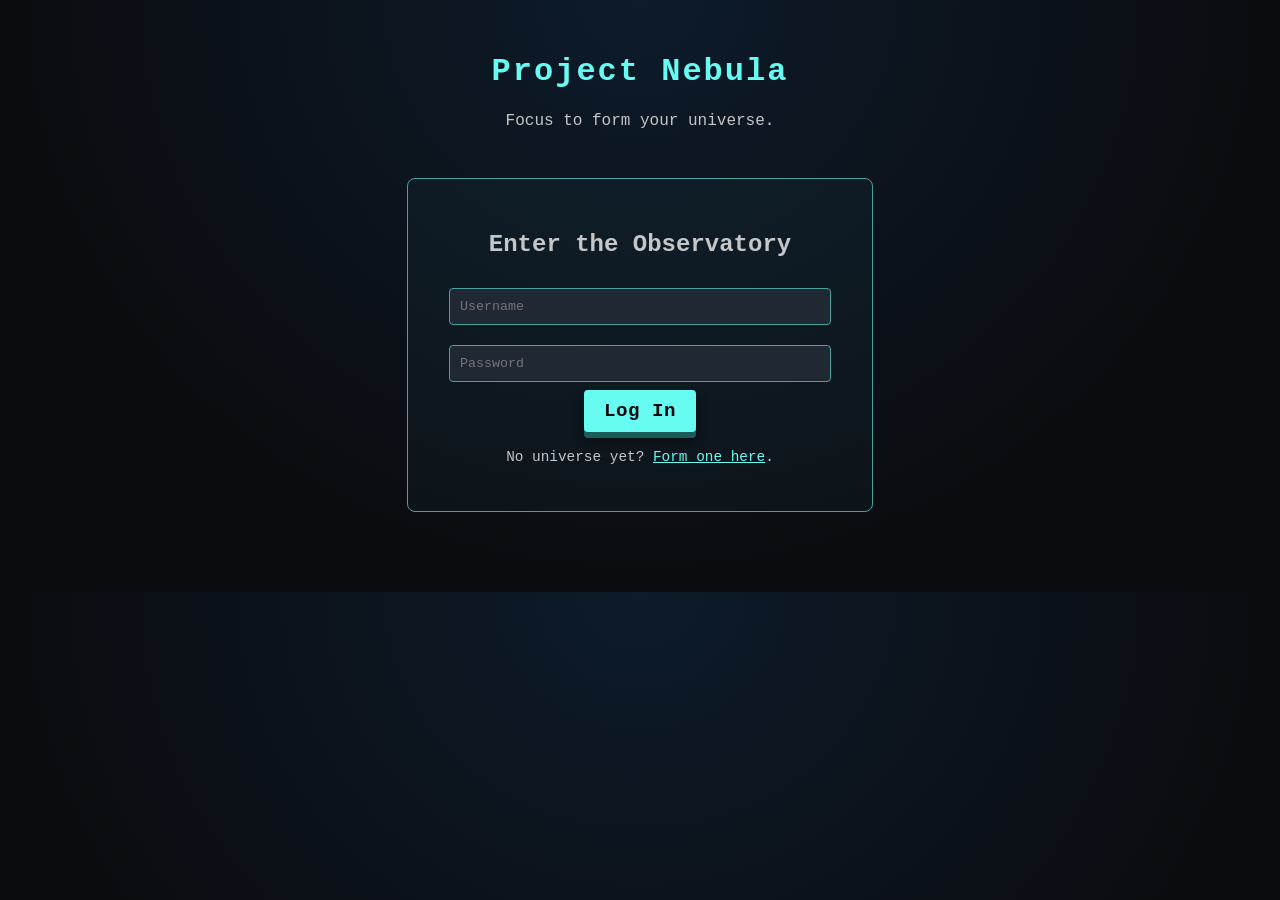
==== frontend/index.html @ 4d76ca4c "Update button styling - Add 3d pressable styling to buttons - Moved Logout button to separate place " ====
<!DOCTYPE html>
<html lang="en">
<head>
    <meta charset="UTF-8">
    <meta name="viewport" content="width=device-width, initial-scale=1.0">
    <title>Project Nebula</title>
    <link rel="stylesheet" href="style.css">
</head>
<body>
    <div class="container">
        <header>
            <h1>Project Nebula</h1>
            <p>Focus to form your universe.</p>
        </header>

        <div id="top-bar">
            <span id="top-bar-greeting">Observer: <strong id="top-bar-username"></strong></span>
            <button id="logout-btn">Log Out</button>
        </div>

	<section id="login-section" class="login-box">
            <h2>Enter the Observatory</h2>
            <form id="login-form">
                <input type="text" id="username" placeholder="Username" required>
                <input type="password" id="password" placeholder="Password" required>
                <button type="submit">Log In</button>
            </form>
            <p id="login-error" class="error-text" style="display: none;">Invalid coordinates (Wrong username or password).</p>
            <p style="margin-top: 15px; font-size: 0.9rem;">No universe yet? <a href="#" id="show-signup" style="color: var(--accent-blue);">Form one here</a>.</p>
        </section>

        <section id="signup-section" class="login-box" style="display: none;">
            <h2>Form a New Universe</h2>
            <form id="signup-form">
                <input type="text" id="signup-username" placeholder="Username" required>
                <input type="email" id="signup-email" placeholder="Email Address" required>
                <input type="password" id="signup-password" placeholder="Password" required>
                <button type="submit">Sign Up</button>
            </form>
            <p id="signup-msg" style="display: none; margin-top: 10px;"></p>
            <p style="margin-top: 15px; font-size: 0.9rem;">Already have an observatory? <a href="#" id="show-login" style="color: var(--accent-blue);">Log in</a>.</p>
        </section>

        <main id="app-section" style="display: none;">
            <section class="timer-section">
                <div id="stellar-visual">
                    <div id="star-core" class="star-core"></div>
                </div>
                
                <h2 id="time-display">25:00</h2>
                
                <input type="text" id="task-input" placeholder="e.g., LIGO O4b k-corrections..." autocomplete="off" style="margin-bottom: 20px; text-align: center;">
		<div class="slider-container" id="timer-setup">
	            <label for="time-slider" id="slider-label">Orbit Duration: 25 minutes</label>
	            <input type="range" id="time-slider" min="15" max="120" value="25" step="1">
	        </div>
                <div class="controls">
                    <button id="start-btn">Start Ignition</button>
                    <button id="abort-btn" class="danger" disabled>Abort (Core Collapse)</button>
                </div>
            </section>

            <section class="dashboard-section">
                <h3>Recent Formations</h3>
                <ul id="session-list">
                    <li>Loading universe...</li>
                </ul>
            </section>
        </main>
    </div>

    <script src="app.js"></script>
</body>
</html>
---- frontend/style.css ----
:root {
    --bg-color: #0b0c10;
    --text-main: #c5c6c7;
    --accent-blue: #66fcf1;
    --accent-dark: #45a29e;
    --danger: #ff4c4c;
    --btn-shadow: 0 6px 0 #1a5c59, 0 8px 10px rgba(0,0,0,0.5);
    --btn-shadow-hover: 0 4px 0 #1a5c59, 0 6px 8px rgba(0,0,0,0.5);
    --btn-shadow-active: 0 1px 0 #1a5c59, 0 2px 4px rgba(0,0,0,0.4);
}

body {
    font-family: 'Courier New', Courier, monospace; /* A bit of a scientific, terminal feel */
    background-color: var(--bg-color);
    color: var(--text-main);
    display: flex;
    justify-content: center;
    padding: 2rem;
    margin: 0;
    background-image:
        radial-gradient(ellipse at top, #0d1b2a 0%, var(--bg-color) 70%),
        url("data:image/svg+xml,%3Csvg xmlns='http://www.w3.org/2000/svg' width='400' height='400'%3E%3Ccircle cx='50' cy='80' r='1' fill='white' opacity='0.4'/%3E%3Ccircle cx='150' cy='30' r='0.8' fill='white' opacity='0.3'/%3E%3Ccircle cx='300' cy='120' r='1.2' fill='white' opacity='0.5'/%3E%3Ccircle cx='380' cy='60' r='0.7' fill='white' opacity='0.3'/%3E%3Ccircle cx='220' cy='200' r='1' fill='white' opacity='0.4'/%3E%3Ccircle cx='80' cy='300' r='0.9' fill='white' opacity='0.3'/%3E%3Ccircle cx='340' cy='280' r='1.1' fill='white' opacity='0.5'/%3E%3Ccircle cx='120' cy='370' r='0.8' fill='white' opacity='0.3'/%3E%3Ccircle cx='260' cy='350' r='1' fill='white' opacity='0.4'/%3E%3C/svg%3E");
    background-size: cover, 400px 400px;
}

.container {
    width: 100%;
    max-width: 800px;
    text-align: center;
}

header h1 {
    color: var(--accent-blue);
    letter-spacing: 2px;
}

.timer-section {
    margin: 3rem 0;
    padding: 2rem;
    border: 1px solid var(--accent-dark);
    border-radius: 8px;
    background: rgba(69, 162, 158, 0.05);
}

#time-display {
    font-size: 5rem;
    margin: 1rem 0;
    color: white;
}

button {
    padding: 10px 20px;
    font-size: 1.2rem;
    font-family: inherit;
    background-color: var(--accent-blue);
    color: var(--bg-color);
    border: none;
    border-radius: 4px;
    cursor: pointer;
    margin: 0 10px;
    font-weight: bold;
    box-shadow: var(--btn-shadow);
    transform: translateY(-2px);
    transition: box-shadow 0.1s ease, transform 0.1s ease, background-color 0.2s ease;
    letter-spacing: 0.5px;
}

button:hover:not(:disabled) {
    background-color: #7ffdf8;
    box-shadow: var(--btn-shadow-hover);
    transform: translateY(-1px);
}

button:active:not(:disabled) {
    box-shadow: var(--btn-shadow-active);
    transform: translateY(3px);
}

button:disabled {
    opacity: 0.5;
    cursor: not-allowed;
    box-shadow: none;
    transform: none;
}

button.danger {
    background-color: var(--danger);
    color: white;
    box-shadow: 0 6px 0 #8b0000, 0 8px 10px rgba(0,0,0,0.5);
}

button.danger:hover:not(:disabled) {
    background-color: #ff6b6b;
    box-shadow: 0 4px 0 #8b0000, 0 6px 8px rgba(0,0,0,0.5);
    transform: translateY(-1px);
}

button.danger:active:not(:disabled) {
    box-shadow: 0 1px 0 #8b0000, 0 2px 4px rgba(0,0,0,0.4);
    transform: translateY(3px);
}

.dashboard-section {
    text-align: left;
    margin-top: 3rem;
}

#session-list {
    list-style-type: none;
    padding: 0;
}

#session-list li {
    background: #1f2833;
    margin-bottom: 10px;
    padding: 15px;
    border-radius: 4px;
    border-left: 4px solid var(--accent-blue);
}

.login-box {
    margin: 3rem auto;
    padding: 2rem;
    max-width: 400px;
    background: rgba(69, 162, 158, 0.05);
    border: 1px solid var(--accent-dark);
    border-radius: 8px;
}

input {
    width: 90%;
    padding: 10px;
    margin: 10px 0;
    background: #1f2833;
    border: 1px solid var(--accent-dark);
    color: white;
    font-family: inherit;
    border-radius: 4px;
}

.error-text {
    color: var(--danger);
    font-size: 0.9rem;
}

/* visual star growth */
#stellar-visual {
    height: 150px;
    display: flex;
    justify-content: center;
    align-items: center;
    margin: 20px 0;
}

.star-core {
    width: 10px;
    height: 10px;
    background-color: #ff4c4c; /* starts like a dim red dwarf */
    border-radius: 50%;
    box-shadow: 0 0 10px #ff4c4c;
    transition: all 1s linear; /* smooth growth every second */
    transform: scale(1);
}

/* Stellar Core Slider */
.slider-container {
    margin: 30px 0;
    text-align: center;
}

#slider-label {
    display: block;
    margin-bottom: 15px;
    font-size: 1.2rem;
    font-weight: bold;
    color: var(--slider-color, #4a90e2);
    transition: color 0.2s ease-out;
    letter-spacing: 1px;
}

#time-slider {
    -webkit-appearance: none;
    width: 100%;
    max-width: 300px;
    height: 6px;
    background: rgba(255, 255, 255, 0.1);
    border-radius: 5px;
    outline: none;
}

/* The Glowing Orb (Chrome/Safari/Edge) */
#time-slider::-webkit-slider-thumb {
    -webkit-appearance: none;
    appearance: none;
    width: 22px;
    height: 22px;
    border-radius: 50%;
    background: var(--slider-color, #4a90e2);
    cursor: pointer;
    box-shadow: 0 0 15px var(--slider-color, #4a90e2);
    transition: background 0.2s, box-shadow 0.2s;
}

/* The Glowing Orb (Firefox) */
#time-slider::-moz-range-thumb {
    width: 22px;
    height: 22px;
    border-radius: 50%;
    background: var(--slider-color, #4a90e2);
    cursor: pointer;
    box-shadow: 0 0 15px var(--slider-color, #4a90e2);
    transition: background 0.2s, box-shadow 0.2s;
    border: none;
}

/* Top Bar */
#top-bar {
    display: none;
    justify-content: space-between;
    align-items: center;
    padding: 8px 16px;
    margin-bottom: 1rem;
    border: 1px solid var(--accent-dark);
    border-radius: 6px;
    background: rgba(69, 162, 158, 0.07);
    font-size: 0.85rem;
    color: var(--text-main);
}

#top-bar-greeting {
    letter-spacing: 0.5px;
}

#top-bar strong {
    color: var(--accent-blue);
}

#top-bar #logout-btn {
    font-size: 0.8rem;
    padding: 5px 12px;
    margin: 0;
    box-shadow: 0 3px 0 #1a5c59, 0 4px 6px rgba(0,0,0,0.4);
}
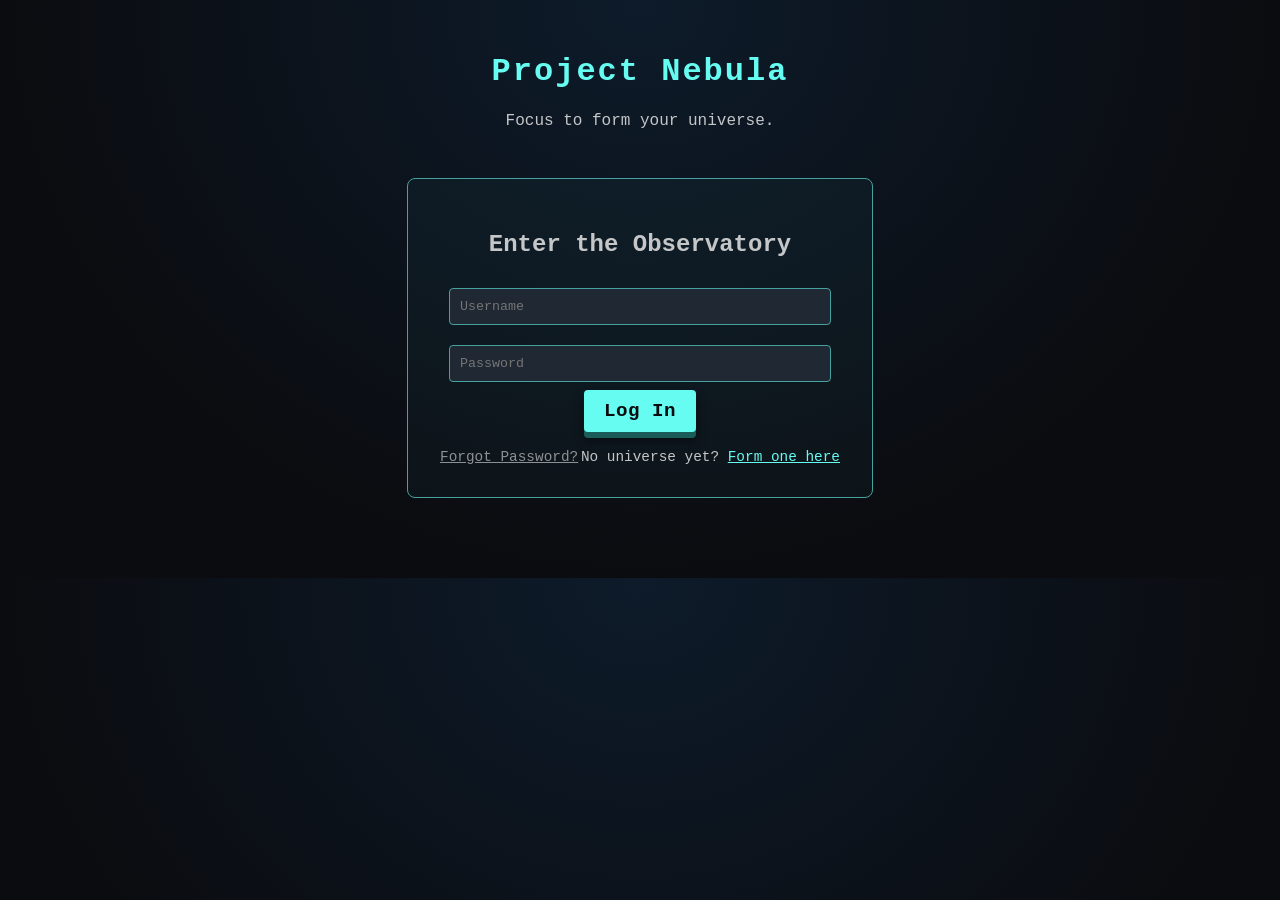
==== commit 76051bdd: "Add complete password reset flow" ====
--- a/frontend/index.html
+++ b/frontend/index.html
@@ -7,6 +7,9 @@
     <link rel="stylesheet" href="style.css">
 </head>
 <body>
+    <div id="update-banner">
+        Observatory updated. <span id="update-reload"> Reload to enter the new version.</span>
+    </div>
     <div class="container">
         <header>
             <h1>Project Nebula</h1>
@@ -15,7 +18,10 @@
 
         <div id="top-bar">
             <span id="top-bar-greeting">Observer: <strong id="top-bar-username"></strong></span>
-            <button id="logout-btn">Log Out</button>
+            <div class="top-bar-right">
+                <a href="stats.html" id="nav-stats">Stats</a>
+                <button id="logout-btn">Log Out</button>
+            </div>
         </div>
 
 	<section id="login-section" class="login-box">
@@ -26,7 +32,10 @@
                 <button type="submit">Log In</button>
             </form>
             <p id="login-error" class="error-text" style="display: none;">Invalid coordinates (Wrong username or password).</p>
-            <p style="margin-top: 15px; font-size: 0.9rem;">No universe yet? <a href="#" id="show-signup" style="color: var(--accent-blue);">Form one here</a>.</p>
+            <div style="margin-top: 15px; font-size: 0.9rem; display: flex; justify-content: space-between;">
+                <span><a href="#" id="show-forgot-password" style="color: var(--text-main); opacity: 0.7;">Forgot Password?</a></span>
+                <span>No universe yet? <a href="#" id="show-signup" style="color: var(--accent-blue);">Form one here</a></span>
+            </div>
         </section>
 
         <section id="signup-section" class="login-box" style="display: none;">
@@ -41,10 +50,33 @@
             <p style="margin-top: 15px; font-size: 0.9rem;">Already have an observatory? <a href="#" id="show-login" style="color: var(--accent-blue);">Log in</a>.</p>
         </section>
 
+        <section id="forgot-password-section" class="login-box" style="display: none;">
+            <h2>Reset Password</h2>
+            <p style="font-size: 0.85rem; opacity: 0.8; margin-bottom: 15px;">Enter your email and we'll send you a password-reset link.</p>
+            <form id="forgot-password-form">
+                <input type="email" id="forgot-email" placeholder="Email Address" required>
+                <button type="submit">Send Link</button>
+            </form>
+            <p id="forgot-msg" style="display: none; margin-top: 10px;"></p>
+            <p style="margin-top: 15px; font-size: 0.9rem;"><a href="#" id="back-to-login" style="color: var(--accent-blue);">Back to Login</a></p>
+        </section>
+
         <main id="app-section" style="display: none;">
             <section class="timer-section">
                 <div id="stellar-visual">
-                    <div id="star-core" class="star-core"></div>
+                    <div class="shockwave"></div>
+                    <div class="shockwave"></div>
+                    <div class="shockwave"></div>
+                    <div class="orbit orbit-1"><div class="particle"></div></div>
+                    <div class="orbit orbit-2"><div class="particle"></div></div>
+                    <div class="orbit orbit-3"><div class="particle"></div></div>
+                    <div id="star-core" class="star-core star-idle"></div>
+                    <div id="star-corona"></div>
+                </div>
+
+                <div id="completion-message">
+                    <div id="completion-title"> Star Formation Complete </div>
+                    <div id="completion-text"></div>
                 </div>
                 
                 <h2 id="time-display">25:00</h2>
@@ -57,6 +89,25 @@
                 <div class="controls">
                     <button id="start-btn">Start Ignition</button>
                     <button id="abort-btn" class="danger" disabled>Abort (Core Collapse)</button>
+                </div>
+            </section>
+
+            <section id="summary-strip">
+                <div class="summary-card">
+                    <div class="summary-value" id="sum-hours">--</div>
+                    <div class="summary-label">Hours Focused</div>
+                </div>
+                <div class="summary-card">
+                    <div class="summary-value" id="sum-sessions">--</div>
+                    <div class="summary-label">Sessions</div>
+                </div>
+                <div class="summary-card">
+                    <div class="summary-value" id="sum-streak">--</div>
+                    <div class="summary-label">Day Streak</div>
+                </div>
+                <div class="summary-card">
+                    <div class="summary-value" id="sum-tag">--</div>
+                    <div class="summary-label">Top Tag</div>
                 </div>
             </section>
 
--- a/frontend/style.css
+++ b/frontend/style.css
@@ -110,12 +110,51 @@
     padding: 0;
 }
 
+/* Session list entry animation */
+@keyframes session-enter {
+    from {
+        opacity: 0;
+        transform: translateY(12px);
+    }
+    to {
+        opacity: 1;
+        transform: translateY(0);
+    }
+}
+
 #session-list li {
     background: #1f2833;
     margin-bottom: 10px;
     padding: 15px;
     border-radius: 4px;
     border-left: 4px solid var(--accent-blue);
+    position: relative;
+    padding-left: 30px;
+    animation: session-enter 0.35s ease both;
+    animation-delay: calc(var(--i, 0) * 0.08s);
+}
+
+/* Status dot */
+#session-list li::before {
+    content: '';
+    position: absolute;
+    left: 12px;
+    top: 50%;
+    transform: translateY(-50%);
+    width: 8px;
+    height: 8px;
+    border-radius: 50%;
+    background-color: var(--accent-dark);
+}
+
+#session-list li.status-completed::before {
+    background-color: var(--accent-blue);
+    box-shadow: 0 0 6px var(--accent-blue);
+}
+
+#session-list li.status-aborted::before {
+    background-color: var(--danger);
+    box-shadow: 0 0 6px var(--danger);
 }
 
 .login-box {
@@ -143,13 +182,207 @@
     font-size: 0.9rem;
 }
 
+/* Star breathing animation */
+@keyframes star-breathe {
+    0%, 100% {
+        transform: scale(1);
+        box-shadow: 0 0 10px #ff4c4c;
+    }
+    50% {
+        transform: scale(1.18);
+        box-shadow: 0 0 22px #ff4c4c, 0 0 40px rgba(255, 76, 76, 0.35);
+    }
+}
+
+.star-idle {
+    animation: star-breathe 3s ease-in-out infinite;
+}
+
+@keyframes supernova-burst {
+    0%   {
+        transform: scale(10);
+        background-color: #66fcf1;
+        box-shadow: 0 0 40px #66fcf1;
+    }
+    40%  {
+        transform: scale(14);
+        background-color: #ffffff;
+        box-shadow: 0 0 120px #ffffff, 0 0 80px #66fcf1;
+    }
+    100% {
+        transform: scale(1);
+        background-color: #ff4c4c;
+        box-shadow: 0 0 10px #ff4c4c;
+    }
+}
+
+.star-supernova {
+    animation: supernova-burst 1.2s ease-out forwards !important;
+}
+
+@keyframes shockwave-expand {
+    0%   { transform: scale(1); opacity: 0.9; }
+    100% { transform: scale(9); opacity: 0; }
+}
+
+.shockwave {
+    position: absolute;
+    border-radius: 50%;
+    border: 2px solid #66fcf1;
+    width: 18px;
+    height: 18px;
+    top: 50%;
+    left: 50%;
+    margin-top: -9px;
+    margin-left: -9px;
+    opacity: 0;
+    pointer-events: none;
+}
+
+.shockwave.active {
+    animation: shockwave-expand 1.1s ease-out forwards;
+}
+
+@keyframes orbit-burst {
+    0%   { transform: scale(1); opacity: 1; }
+    100% { transform: scale(3.5); opacity: 0; }
+}
+
+.orbit.burst {
+    animation: orbit-burst 0.8s ease-out forwards !important;
+}
+
+@keyframes message-appear {
+    from { opacity: 0; transform: translateY(10px); }
+    to   { opacity: 1; transform: translateY(0); }
+}
+
+@keyframes message-disappear {
+    from { opacity: 1; transform: translateY(0); }
+    to   { opacity: 0; transform: translateY(-6px); }
+}
+
+#completion-message {
+    display: none;
+    text-align: center;
+    margin: 0 0 20px 0;
+    padding: 12px;
+    border: 1px solid var(--accent-dark);
+    border-radius: 6px;
+    background: rgba(102, 252, 241, 0.05);
+}
+
+#completion-message.visible {
+    display: block;
+    animation: message-appear 0.5s ease forwards;
+}
+
+#completion-message.fading {
+    animation: message-disappear 0.5s ease forwards;
+}
+
+#completion-title {
+    color: var(--accent-blue);
+    font-size: 1rem;
+    letter-spacing: 2px;
+    margin-bottom: 6px;
+}
+
+#completion-text {
+    color: var(--text-main);
+    font-size: 0.85rem;
+    letter-spacing: 0.5px;
+    opacity: 0.8;
+}
+
 /* visual star growth */
 #stellar-visual {
-    height: 150px;
+    height: 200px;
     display: flex;
     justify-content: center;
     align-items: center;
     margin: 20px 0;
+    position: relative;
+    perspective: 500px;
+}
+
+/* Orbital rings */
+@keyframes orbit-spin-1 {
+    from { transform: rotateX(72deg) rotateZ(0deg); }
+    to   { transform: rotateX(72deg) rotateZ(360deg); }
+}
+@keyframes orbit-spin-2 {
+    from { transform: rotateX(68deg) rotateZ(120deg); }
+    to   { transform: rotateX(68deg) rotateZ(480deg); }
+}
+@keyframes orbit-spin-3 {
+    from { transform: rotateX(74deg) rotateZ(240deg); }
+    to   { transform: rotateX(74deg) rotateZ(600deg); }
+}
+
+.orbit {
+    position: absolute;
+    top: 50%;
+    left: 50%;
+    border-radius: 50%;
+    border: 1px solid rgba(255, 255, 255, 0.07);
+    opacity: 0;
+    transition: opacity 0.6s ease;
+    pointer-events: none;
+}
+
+.orbit-1 {
+    width: 70px;
+    height: 70px;
+    margin-top: -35px;
+    margin-left: -35px;
+    animation: orbit-spin-1 3s linear infinite;
+}
+
+.orbit-2 {
+    width: 100px;
+    height: 100px;
+    margin-top: -50px;
+    margin-left: -50px;
+    animation: orbit-spin-2 6s linear infinite;
+}
+
+.orbit-3 {
+    width: 130px;
+    height: 130px;
+    margin-top: -65px;
+    margin-left: -65px;
+    animation: orbit-spin-3 11s linear infinite;
+}
+
+/* Show orbits only when timer is active */
+#stellar-visual.timer-active .orbit {
+    opacity: 1;
+}
+
+/* Particle dot riding each orbit */
+.particle {
+    position: absolute;
+    width: 5px;
+    height: 5px;
+    border-radius: 50%;
+    background-color: #ff4c4c;
+    box-shadow: 0 0 6px #ff4c4c;
+    top: -2px;
+    left: 50%;
+    transform: translateX(-50%);
+}
+
+/* Corona ring */
+#star-corona {
+    position: absolute;
+    border-radius: 50%;
+    border: 2px solid transparent;
+    width: 20px;
+    height: 20px;
+    opacity: 0;
+    pointer-events: none;
+    transition: all 1s linear;
 }
 
 .star-core {
@@ -242,3 +475,446 @@
     box-shadow: 0 3px 0 #1a5c59, 0 4px 6px rgba(0,0,0,0.4);
 }
 
+/* ── Mobile Responsiveness (≤ 480px) ── */
+@media (max-width: 480px) {
+
+    body {
+        padding: 1rem;
+    }
+
+    header h1 {
+        font-size: 1.4rem;
+        letter-spacing: 1px;
+    }
+
+    header p {
+        font-size: 0.85rem;
+    }
+
+    /* Top bar: tighten up */
+    #top-bar {
+        padding: 6px 10px;
+        font-size: 0.75rem;
+    }
+
+    #top-bar #logout-btn {
+        font-size: 0.7rem;
+        padding: 4px 9px;
+    }
+
+    /* Timer display: scale down the huge clock */
+    #time-display {
+        font-size: 3.2rem;
+    }
+
+    /* Star visual: shrink container so orbits don't clip */
+    #stellar-visual {
+        height: 120px;
+        transform: scale(0.82);
+    }
+
+    /* Timer section: less padding */
+    .timer-section {
+        padding: 1.2rem;
+        margin: 1.5rem 0;
+    }
+
+    /* Task input: full width */
+    input[type="text"] {
+        width: 100%;
+        box-sizing: border-box;
+    }
+
+    /* Slider: full width, larger thumb for touch */
+    #time-slider {
+        max-width: calc(100% - 28px);
+        height: 8px;
+    }
+
+    #time-slider::-webkit-slider-thumb {
+        width: 28px;
+        height: 28px;
+    }
+
+    #time-slider::-moz-range-thumb {
+        width: 28px;
+        height: 28px;
+    }
+
+    .slider-container {
+        padding: 0 4px;
+        box-sizing: border-box;
+    }
+
+    /* Buttons: stack vertically, full width */
+    .controls {
+        display: flex;
+        flex-direction: column;
+        align-items: center;
+        gap: 12px;
+    }
+
+    .controls button {
+        width: 80%;
+        margin: 0;
+        font-size: 1rem;
+    }
+
+    /* Session list: prevent text overflow */
+    #session-list li {
+        font-size: 0.85rem;
+        padding: 12px 12px 12px 28px;
+        word-break: break-word;
+    }
+
+    /* Login/signup box: full width on small screens */
+    .login-box {
+        margin: 1.5rem auto;
+        padding: 1.2rem;
+    }
+}
+
+/* Update Banner */
+#update-banner {
+    display: none;
+    position: fixed;
+    top: 0;
+    left: 0;
+    width: 100%;
+    background: rgba(11, 12, 16, 0.92);
+    border-bottom: 1px solid var(--accent-blue);
+    color: var(--text-main);
+    text-align: center;
+    padding: 10px;
+    font-size: 0.85rem;
+    letter-spacing: 0.5px;
+    z-index: 9999;
+    backdrop-filter: blur(4px);
+}
+
+#update-banner.visible {
+    display: block;
+    animation: message-appear 0.4s ease forwards;
+}
+
+#update-reload {
+    color: var(--accent-blue);
+    cursor: pointer;
+    font-weight: bold;
+    text-decoration: underline;
+    margin-left: 6px;
+}
+
+#update-reload:hover {
+    opacity: 0.8;
+}
+
+/* Stats Page */
+
+.top-bar-right {
+    display: flex;
+    align-items: center;
+    gap: 12px;
+}
+
+#nav-observatory, #nav-stats {
+    color: var(--accent-blue);
+    text-decoration: none;
+    font-size: 0.82rem;
+    letter-spacing: 0.5px;
+    opacity: 0.75;
+    transition: opacity 0.2s;
+}
+
+#nav-observatory:hover, #nav-stats:hover {
+    opacity: 1;
+}
+
+.stats-hero {
+    display: grid;
+    grid-template-columns: repeat(auto-fit, minmax(140px, 1fr));
+    gap: 1rem;
+    margin: 2rem 0;
+}
+
+.hero-card {
+    background: rgba(69, 162, 158, 0.07);
+    border: 1px solid var(--accent-dark);
+    border-radius: 8px;
+    padding: 1.2rem 1rem;
+    text-align: center;
+}
+
+.hero-value {
+    font-size: 2rem;
+    color: var(--accent-blue);
+    font-weight: bold;
+    letter-spacing: 1px;
+}
+
+.hero-label {
+    font-size: 0.72rem;
+    color: var(--text-main);
+    opacity: 0.65;
+    margin-top: 6px;
+    letter-spacing: 0.4px;
+}
+
+.stats-panel {
+    background: rgba(69, 162, 158, 0.04);
+    border: 1px solid var(--accent-dark);
+    border-radius: 8px;
+    padding: 1.4rem;
+    margin-bottom: 1.4rem;
+    text-align: left;
+}
+
+.stats-panel h3 {
+    color: var(--accent-blue);
+    letter-spacing: 1px;
+    margin: 0 0 1rem 0;
+    font-size: 0.85rem;
+    text-transform: uppercase;
+}
+
+.stats-panel-header {
+    display: flex;
+    justify-content: space-between;
+    align-items: center;
+    margin-bottom: 1rem;
+}
+
+.stats-panel-header h3 {
+    margin: 0;
+}
+
+.stats-panel-ring {
+    display: flex;
+    gap: 2rem;
+    align-items: center;
+    flex-wrap: wrap;
+}
+
+/* Toggle buttons (grid + chart) */
+.toggle-btn {
+    font-size: 0.72rem;
+    padding: 3px 9px;
+    margin: 0 2px;
+    background: transparent;
+    border: 1px solid var(--accent-dark);
+    color: var(--text-main);
+    border-radius: 4px;
+    cursor: pointer;
+    font-family: inherit;
+    letter-spacing: 0.4px;
+    box-shadow: none;
+    transform: none;
+    transition: background 0.15s, color 0.15s;
+}
+
+.toggle-btn:hover {
+    background: rgba(69, 162, 158, 0.15);
+    transform: none;
+    box-shadow: none;
+}
+
+.toggle-btn.active {
+    background: var(--accent-blue);
+    color: var(--bg-color);
+    border-color: var(--accent-blue);
+    transform: none;
+    box-shadow: none;
+    font-weight: bold;
+}
+
+/* Contribution grid */
+#contribution-grid-container {
+    overflow-x: auto;
+    padding-bottom: 8px;
+}
+
+#contribution-grid {
+    display: inline-grid;
+    gap: 3px;
+}
+
+.grid-cell {
+    width: 13px;
+    height: 13px;
+    border-radius: 2px;
+    transition: outline 0.1s;
+}
+
+.grid-cell:hover {
+    outline: 1px solid var(--accent-blue);
+}
+
+.l0       { background: #161b22; }
+.l1       { background: #1a4a47; }
+.l2       { background: #2d8c87; }
+.l3       { background: #45a29e; }
+.l4       { background: #66fcf1; box-shadow: 0 0 4px rgba(102,252,241,0.6); }
+.l-future { background: #0d1117; opacity: 0.35; }
+.l-hypersleep { background: #5a189a; box-shadow: inset 0 0 4px rgba(0,0,0,0.5); }
+
+.grid-legend {
+    display: flex;
+    align-items: center;
+    gap: 4px;
+    margin-top: 10px;
+    font-size: 0.72rem;
+    color: var(--text-main);
+    opacity: 0.55;
+    justify-content: flex-end;
+}
+
+.legend-cell {
+    width: 13px;
+    height: 13px;
+    border-radius: 2px;
+}
+
+/* Bar chart */
+#bar-chart {
+    display: block;
+    width: 100%;
+}
+
+/* Tag breakdown */
+.tag-row {
+    display: flex;
+    align-items: center;
+    gap: 10px;
+    margin-bottom: 10px;
+}
+
+.tag-label {
+    width: 130px;
+    font-size: 0.78rem;
+    text-align: right;
+    color: var(--text-main);
+    white-space: nowrap;
+    overflow: hidden;
+    text-overflow: ellipsis;
+    flex-shrink: 0;
+}
+
+.tag-bar-track {
+    flex: 1;
+    height: 10px;
+    background: rgba(69, 162, 158, 0.1);
+    border-radius: 5px;
+    overflow: hidden;
+}
+
+.tag-bar-fill {
+    height: 100%;
+    background: linear-gradient(to right, #45a29e, #66fcf1);
+    border-radius: 5px;
+    transition: width 0.6s ease;
+}
+
+.tag-value {
+    width: 38px;
+    font-size: 0.78rem;
+    color: var(--accent-blue);
+    text-align: left;
+    flex-shrink: 0;
+}
+
+/* Ring chart legend */
+.ring-legend-item {
+    display: flex;
+    align-items: center;
+    gap: 8px;
+    margin-bottom: 8px;
+    font-size: 0.85rem;
+}
+
+.ring-dot {
+    width: 10px;
+    height: 10px;
+    border-radius: 50%;
+    display: inline-block;
+    flex-shrink: 0;
+}
+
+/* Mobile adjustments for stats page */
+@media (max-width: 480px) {
+    .stats-hero {
+        grid-template-columns: repeat(2, 1fr);
+    }
+
+    .hero-value {
+        font-size: 1.6rem;
+    }
+
+    .stats-panel-header {
+        flex-direction: column;
+        align-items: flex-start;
+        gap: 8px;
+    }
+
+    .tag-label {
+        width: 90px;
+    }
+
+    .stats-panel-ring {
+        flex-direction: column;
+        align-items: flex-start;
+    }
+}
+
+#grid-tooltip {
+    display: none;
+    position: fixed;
+    background: #1f2833;
+    color: var(--accent-blue);
+    border: 1px solid var(--accent-dark);
+    border-radius: 4px;
+    padding: 4px 10px;
+    font-size: 0.75rem;
+    font-family: 'Courier New', monospace;
+    pointer-events: none;
+    z-index: 9999;
+    letter-spacing: 0.5px;
+    white-space: nowrap;
+}
+
+/* Summary Strip */
+#summary-strip {
+    display: grid;
+    grid-template-columns: repeat(4, 1fr);
+    gap: 0.8rem;
+    margin: 0 0 1.8rem 0;
+}
+
+.summary-card {
+    background: rgba(69, 162, 158, 0.07);
+    border: 1px solid var(--accent-dark);
+    border-radius: 6px;
+    padding: 0.9rem 0.5rem;
+    text-align: center;
+}
+
+.summary-value {
+    font-size: 1.4rem;
+    color: var(--accent-blue);
+    font-weight: bold;
+    letter-spacing: 1px;
+}
+
+.summary-label {
+    font-size: 0.68rem;
+    color: var(--text-main);
+    opacity: 0.6;
+    margin-top: 4px;
+    letter-spacing: 0.4px;
+}
+
+@media (max-width: 480px) {
+    #summary-strip {
+        grid-template-columns: repeat(2, 1fr);
+    }
+}
+
